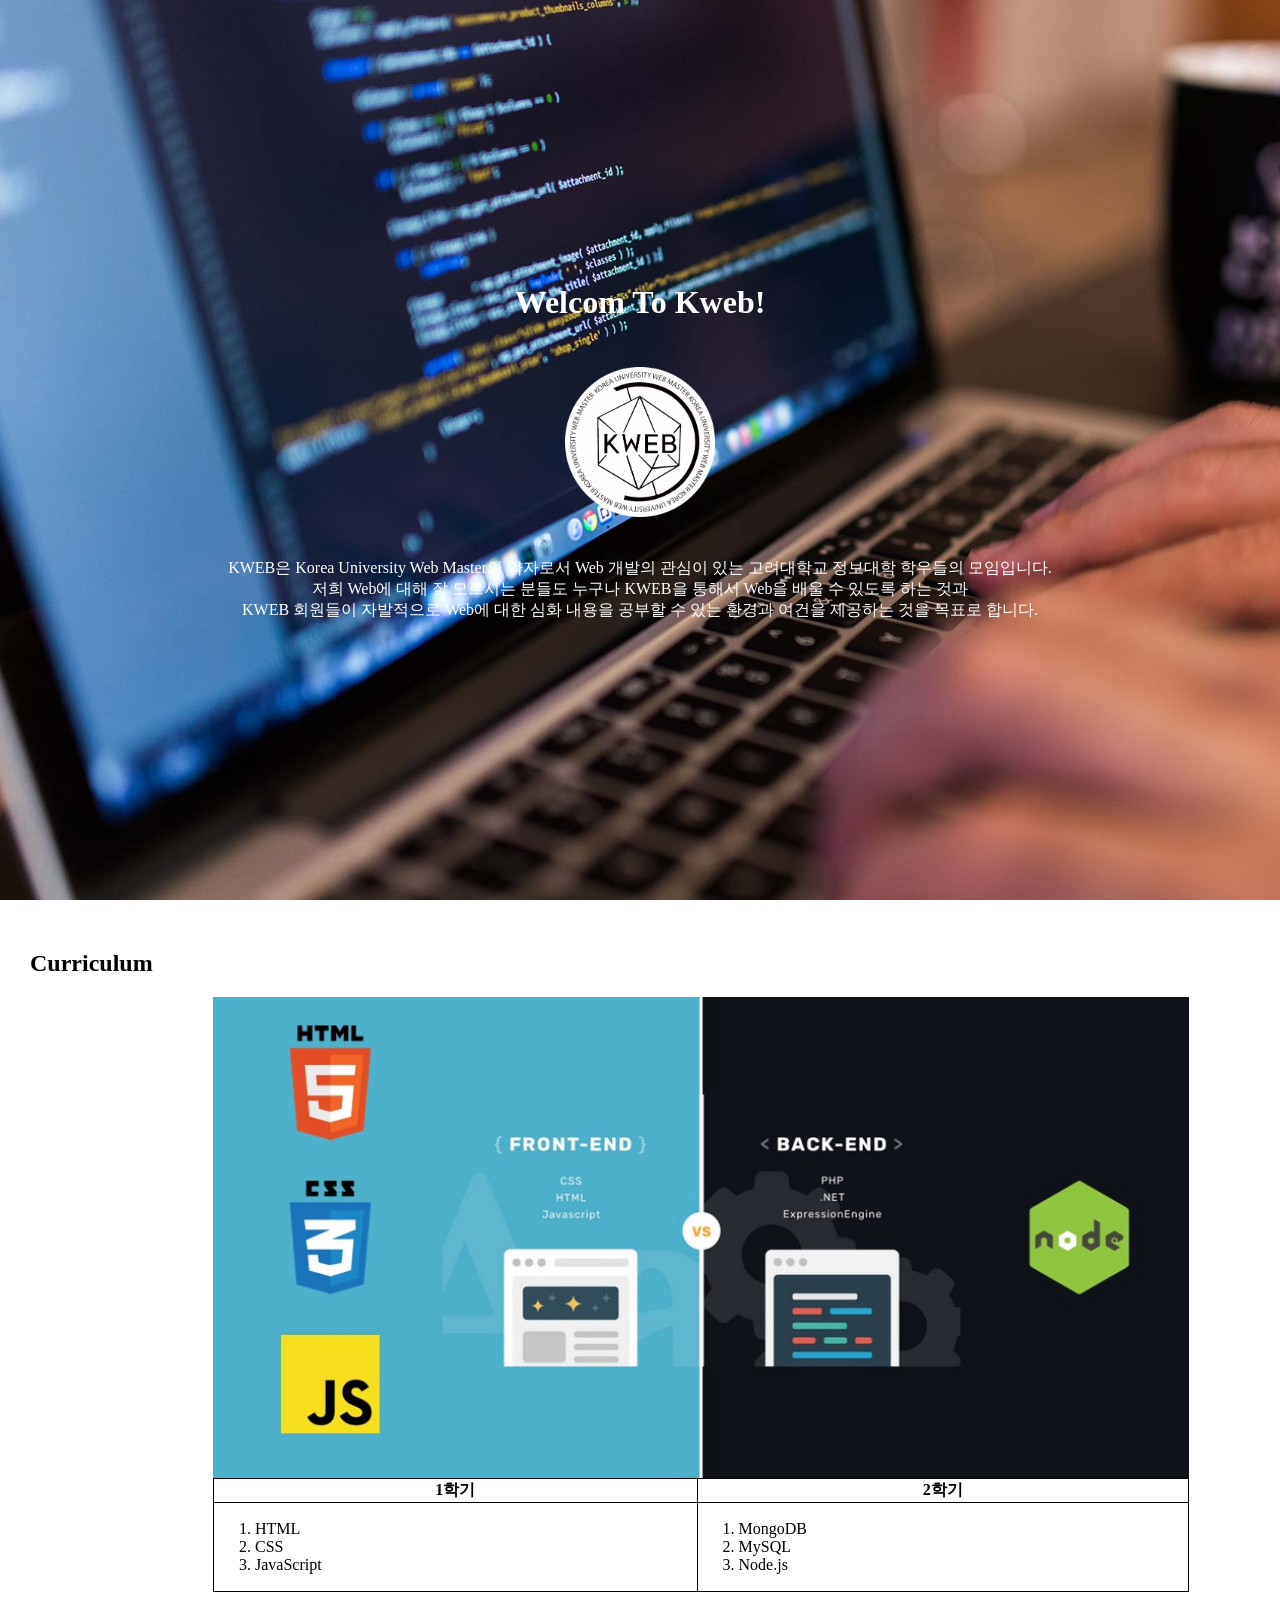
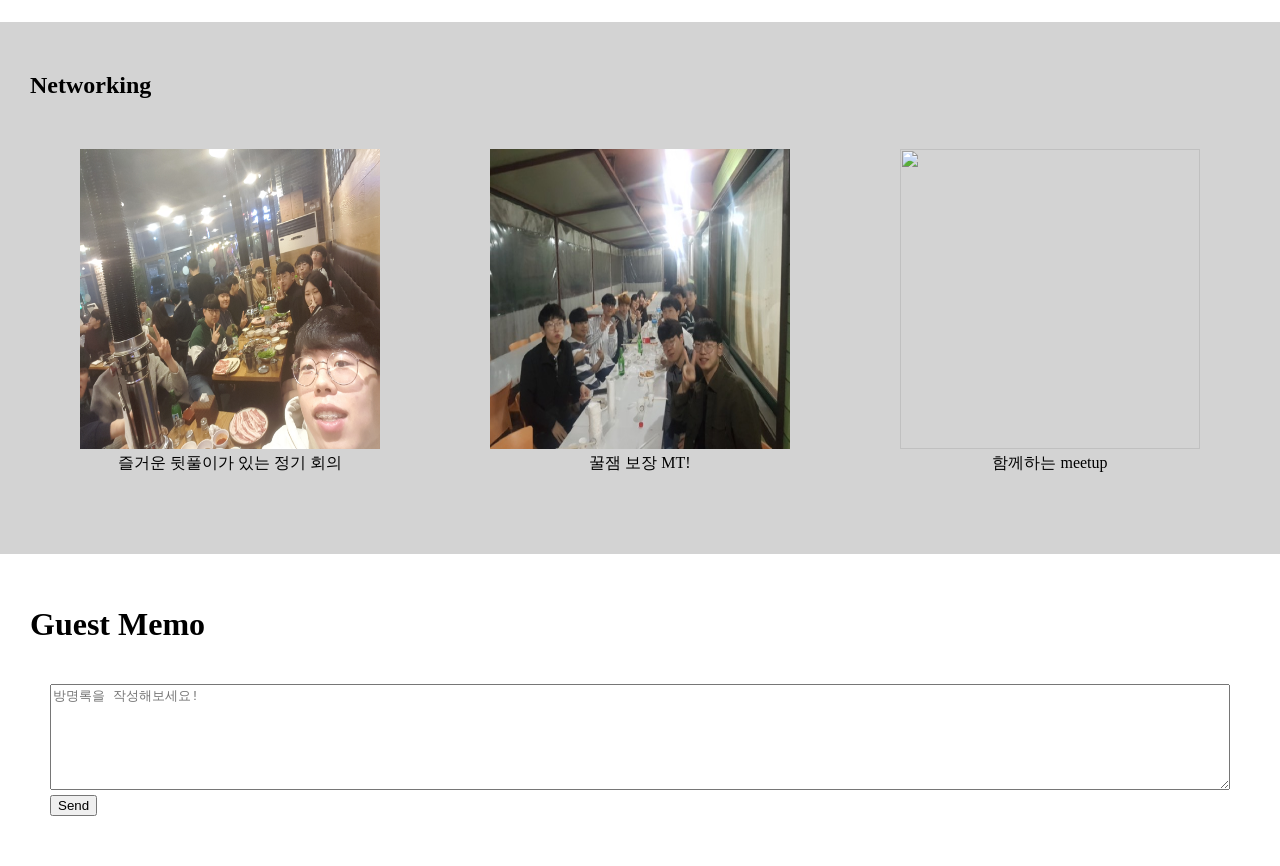
==== #assignment1(week1)_html.html @ 517dcb5a "파일 밖으로 꺼냄" ====
<!DOCTYPE html>
<html lang="en">
<head>
    <meta charset="UTF-8">
    <meta name="viewport" content="width=device-width, initial-scale=1.0">
    <meta http-equiv="X-UA-Compatible" content="ie=edge">
    
    <title>KEWB 2019 SUMMER-STUDY   WEEK-1</title>

    <link rel="stylesheet" type="text/css" href="./KWEB_07.29_css.css">
</head>
<body>
    <!--랜딩페이지 시작-->
    <div id="Landingpage">
        <h1 class="Landingpage-text">Welcom To Kweb!</h1>
        <img id="Landingpage-logo" src="./logo.png">
        <p class="Landingpage-text">KWEB은 Korea University Web Master의 약자로서 Web 개발의 관심이 있는 고려대학교 정보대학 학우들의 모임입니다.<br>저희 Web에 대해 잘 모르시는 분들도 누구나 KWEB을 통해서 Web을 배울 수 있도록 하는 것과<br>KWEB 회원들이 자발적으로 Web에 대한 심화 내용을 공부할 수 있는 환경과 여건을 제공하는 것을 목표로 합니다.</p>
    </div>
    <!--랜딩페이지 끝-->

    <!--커리큘럼 시작-->
    <div class="page" id="Curriculum">
        <h2 id="Curriculum-title">Curriculum</h2>
        <div id="Curriculum-contents">
            <img id="Curriculum-img" src="./curriculum.jpeg">
            <table class="Curriculum-table">
                <tr>
                    <th>1학기</th>
                    <th>2학기</th>
                </tr>
                <tr>
                    <td>
                        <ol>
                            <li>HTML</li>
                            <li>CSS</li>
                            <li>JavaScript</li>
                        </ol>
                    </td>
                    <td>
                        <ol>
                            <li>MongoDB</li>
                            <li>MySQL</li>
                            <li>Node.js</li>
                        </ol>
                    </td>
                </tr>
            </table>
        </div>
    </div>
    <!--커리큘럼 끝-->

    <!--네트워킹 시작-->
    <div class="page" id="Networking">
        <h2 id="Networking-title">Networking</h2>
        <div id="Networking-container">
            <div class="Networking-element">
                <img class="Networking-img" src="./monthly.jpeg">
                <div>즐거운 뒷풀이가 있는 정기 회의</div>
            </div>
            <div class="Networking-element">
                <img class="Networking-img" src="./mt.jpg">
                <div>꿀잼 보장 MT!</div>
            </div>
            <div class="Networking-element">
                <img class="Networking-img" src="./meetup.jpeg">
                <div>함께하는 meetup</div>
            </div>
        </div>

    </div>
    <!--네트워킹 끝-->

    <!--게스트메모 시작-->
    <div class="page" id="Guest-memo">
        <h1>Guest Memo</h1>
        <div id="Guest-memo-box">
            <textarea id="Guest-memo-text" placeholder="방명록을 작성해보세요!"></textarea>
            <input type="button" value="Send" id="Guest-memo-button">
        </div>
    </div>
    <!--게스트메모 끝-->

    <script src="#assignment1(week1)_script.js"></script>
</body>
</html>
---- KWEB_07.29_css.css ----
html,body{
    width: 100%;
    margin:0px;
}

#Landingpage{
    
    height: 100vh;
    

    background-image: url("./title.jpg");
    background-size: cover;
    background-blend-mode: overlay;
    
    display: flex;
    flex-direction: column;
    align-items: center;
    justify-content: center;
}

#Landingpage-logo{
    margin:25px;
    height: 150px;
    width: 150px;
}

.Landingpage-text{
    color:white;
    text-align: center;
}
/**********Landingpage finish************/


.page{
    width: calc(100% - 60px);
    padding: 30px;
    
}

.page:nth-child(2n-1){
    background-color: lightgray;
}

/******Curriculum start***********/
#Curriculum-title{
    display: flex;
    align-items: flex-start
}

#Curriculum-contents{
    display: flex;
    flex-direction: column;
    align-items: center;
    justify-content: center;
    
}

#Curriculum-img{
    width: 80%;
    margin-left: 10%;
}

.Curriculum-table{
    width: 80%;
    margin-left: 10%;
    border-collapse: collapse;

}

.Curriculum-table td,th{
    border:1px solid black;
}
/*****Curriculum finish*********/

/*****Networking start**********/
#Networking-container{
    display: flex;
    align-items: center;
    justify-content: center;
}

#Networking-container{
    display: flex;
    flex-direction: row;
    align-items:center;
    justify-content: space-between;

    margin:50px;

    text-align: center;
}

.Networking-img{
    height: 300px;
    width: 300px;
}
/*******Networking finish*****/

/******Guest-Memo start********/
#Guest-memo-box{
    display: flex;
    justify-content: space-between;
    flex-wrap: wrap;

    padding: 20px;
}
#Guest-memo-text{
    width: 100%;
    height: 100px;
    text-align: left;
}

#Guest-memo-button{
    margin-top:5px;
}
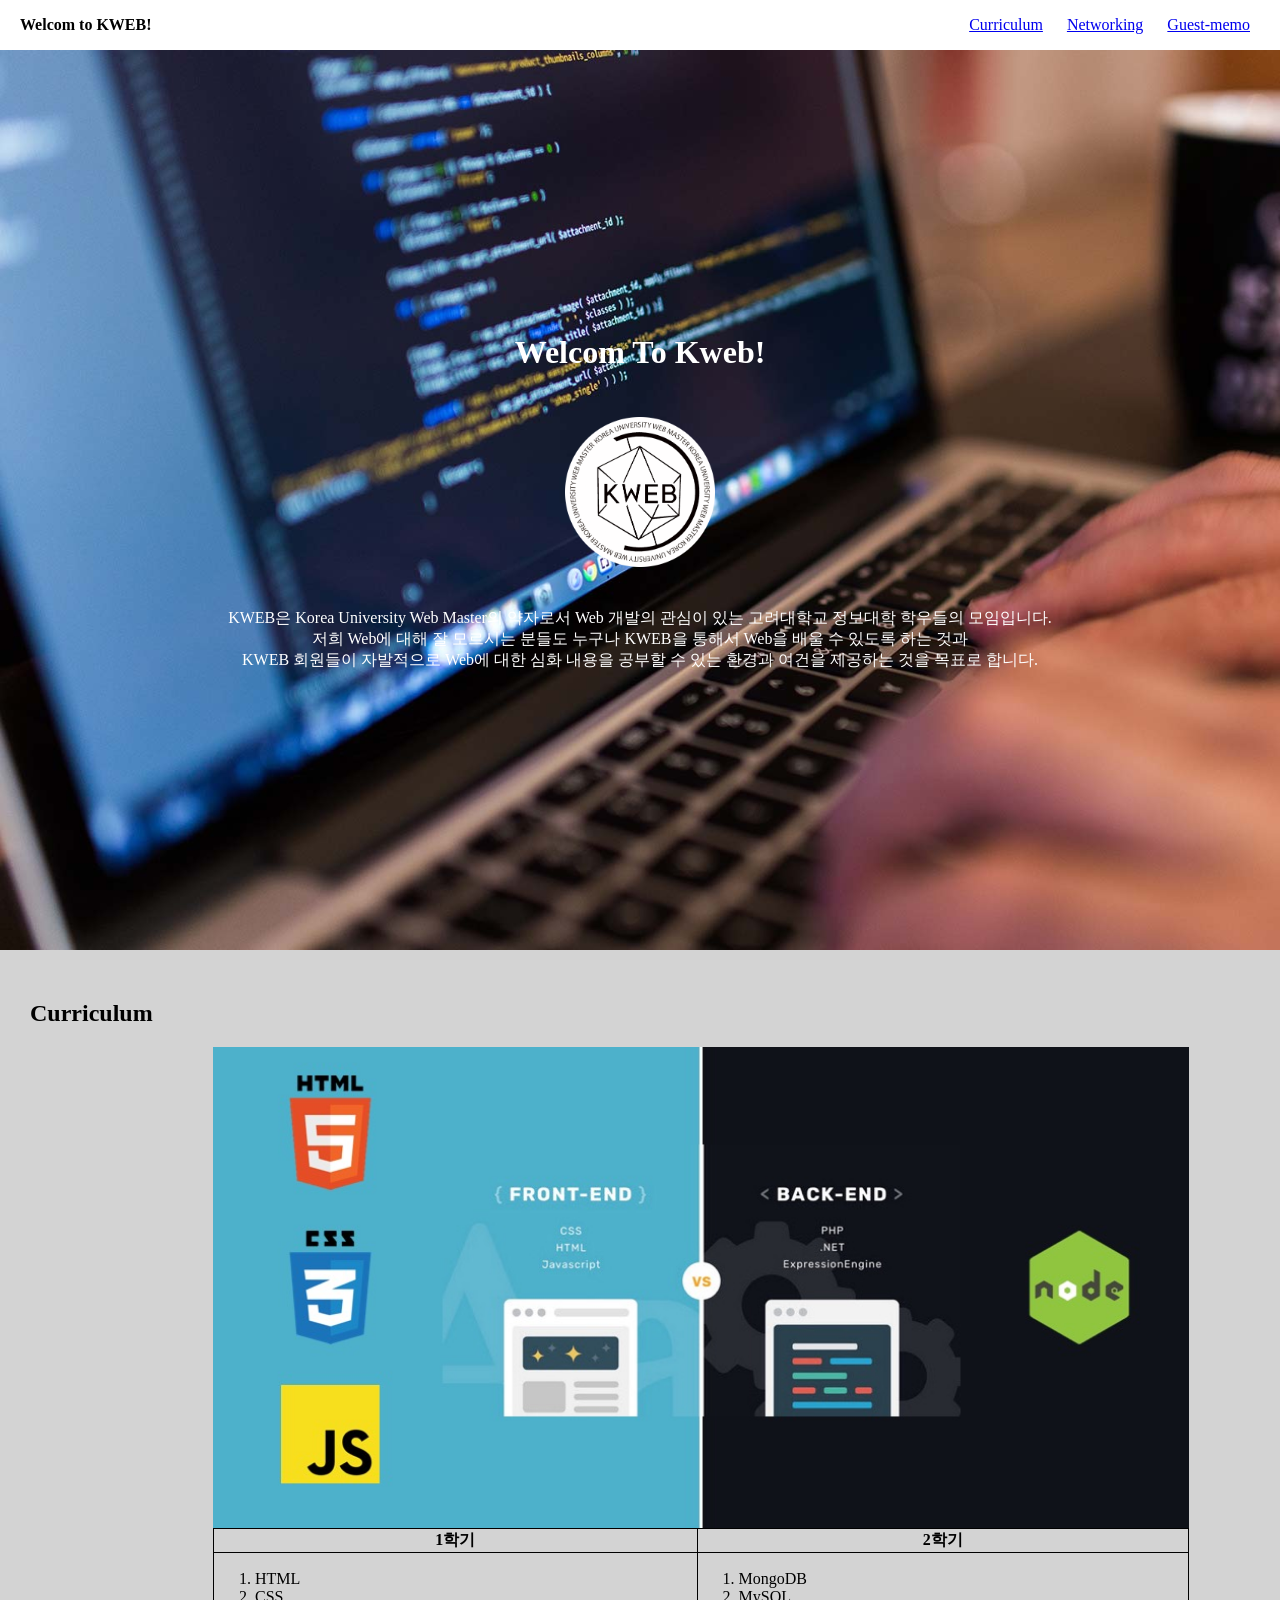
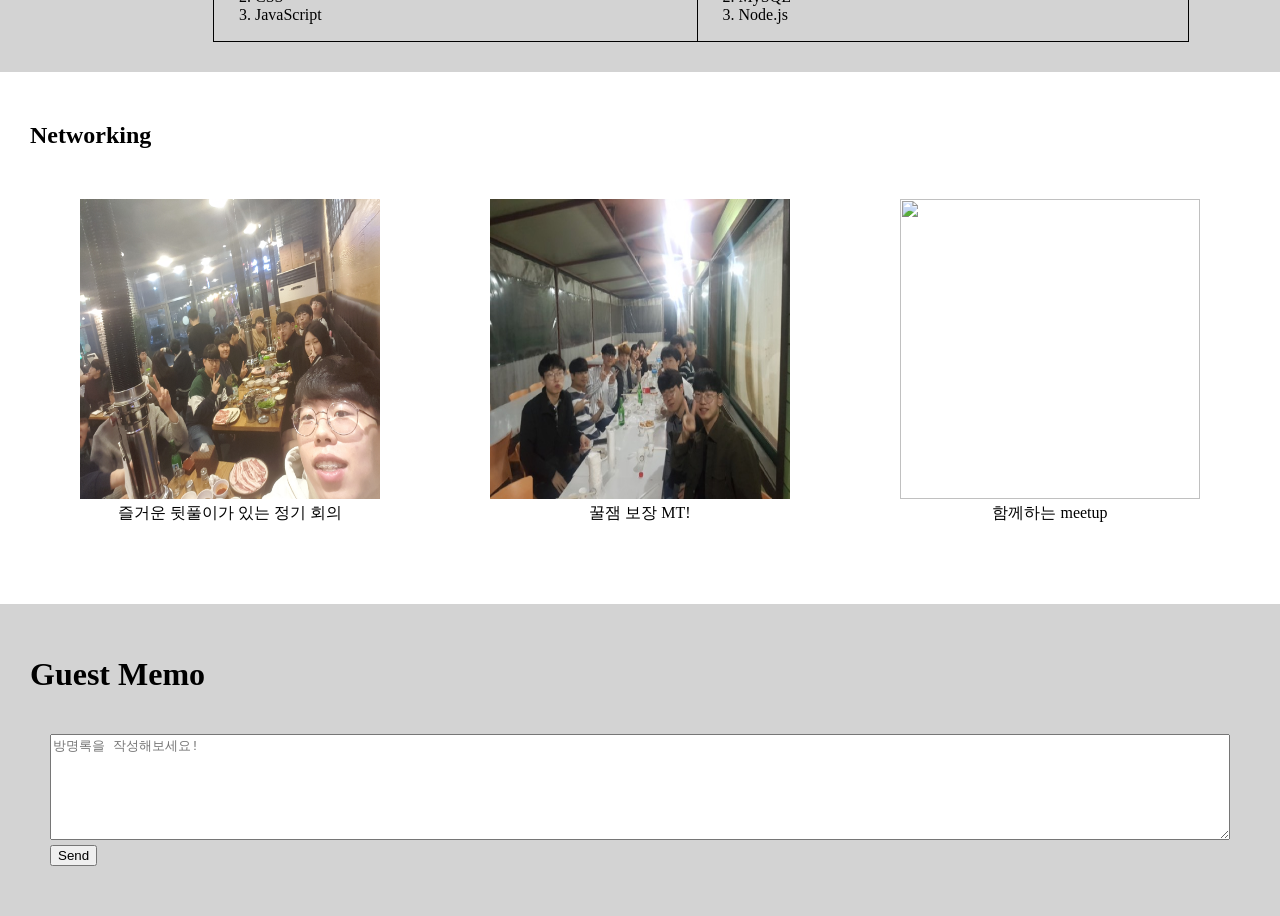
==== commit 98198875: "menu-bar html&css" ====
--- a/#assignment1(week1)_html.html
+++ b/#assignment1(week1)_html.html
@@ -10,6 +10,17 @@
     <link rel="stylesheet" type="text/css" href="./KWEB_07.29_css.css">
 </head>
 <body>
+    <!--메뉴바 시작-->
+    <div id="menu-bar">
+        <div id="menu-bar-title">Welcom to KWEB!</div>
+        <div id="menu-bar-element">
+            <a class="menu-bar-category" href="#Curriculum">Curriculum</a>
+            <a class="menu-bar-category" href="#Networking">Networking</a>
+            <a class="menu-bar-category" href="#Guest-memo">Guest-memo</a>
+        </div>
+    </div>
+    <!--메뉴바 끝-->
+
     <!--랜딩페이지 시작-->
     <div id="Landingpage">
         <h1 class="Landingpage-text">Welcom To Kweb!</h1>
--- a/KWEB_07.29_css.css
+++ b/KWEB_07.29_css.css
@@ -3,6 +3,34 @@
     margin:0px;
 }
 
+/***menu-bar start******/
+#menu-bar{
+    position: sticky;
+    top:0px;
+    background-color:white;
+
+    height: 50px;
+
+    padding-right: 20px;
+	padding-left: 20px;
+
+    display: flex;
+    align-items: center;
+    justify-content: space-between;
+}
+
+.menu-bar-category{
+    margin:10px;
+}
+
+
+#menu-bar-title{
+    font-weight: bold;
+
+}
+
+
+/****landingpage start**********/
 #Landingpage{
     
     height: 100vh;
@@ -73,11 +101,7 @@
 /*****Curriculum finish*********/
 
 /*****Networking start**********/
-#Networking-container{
-    display: flex;
-    align-items: center;
-    justify-content: center;
-}
+
 
 #Networking-container{
     display: flex;
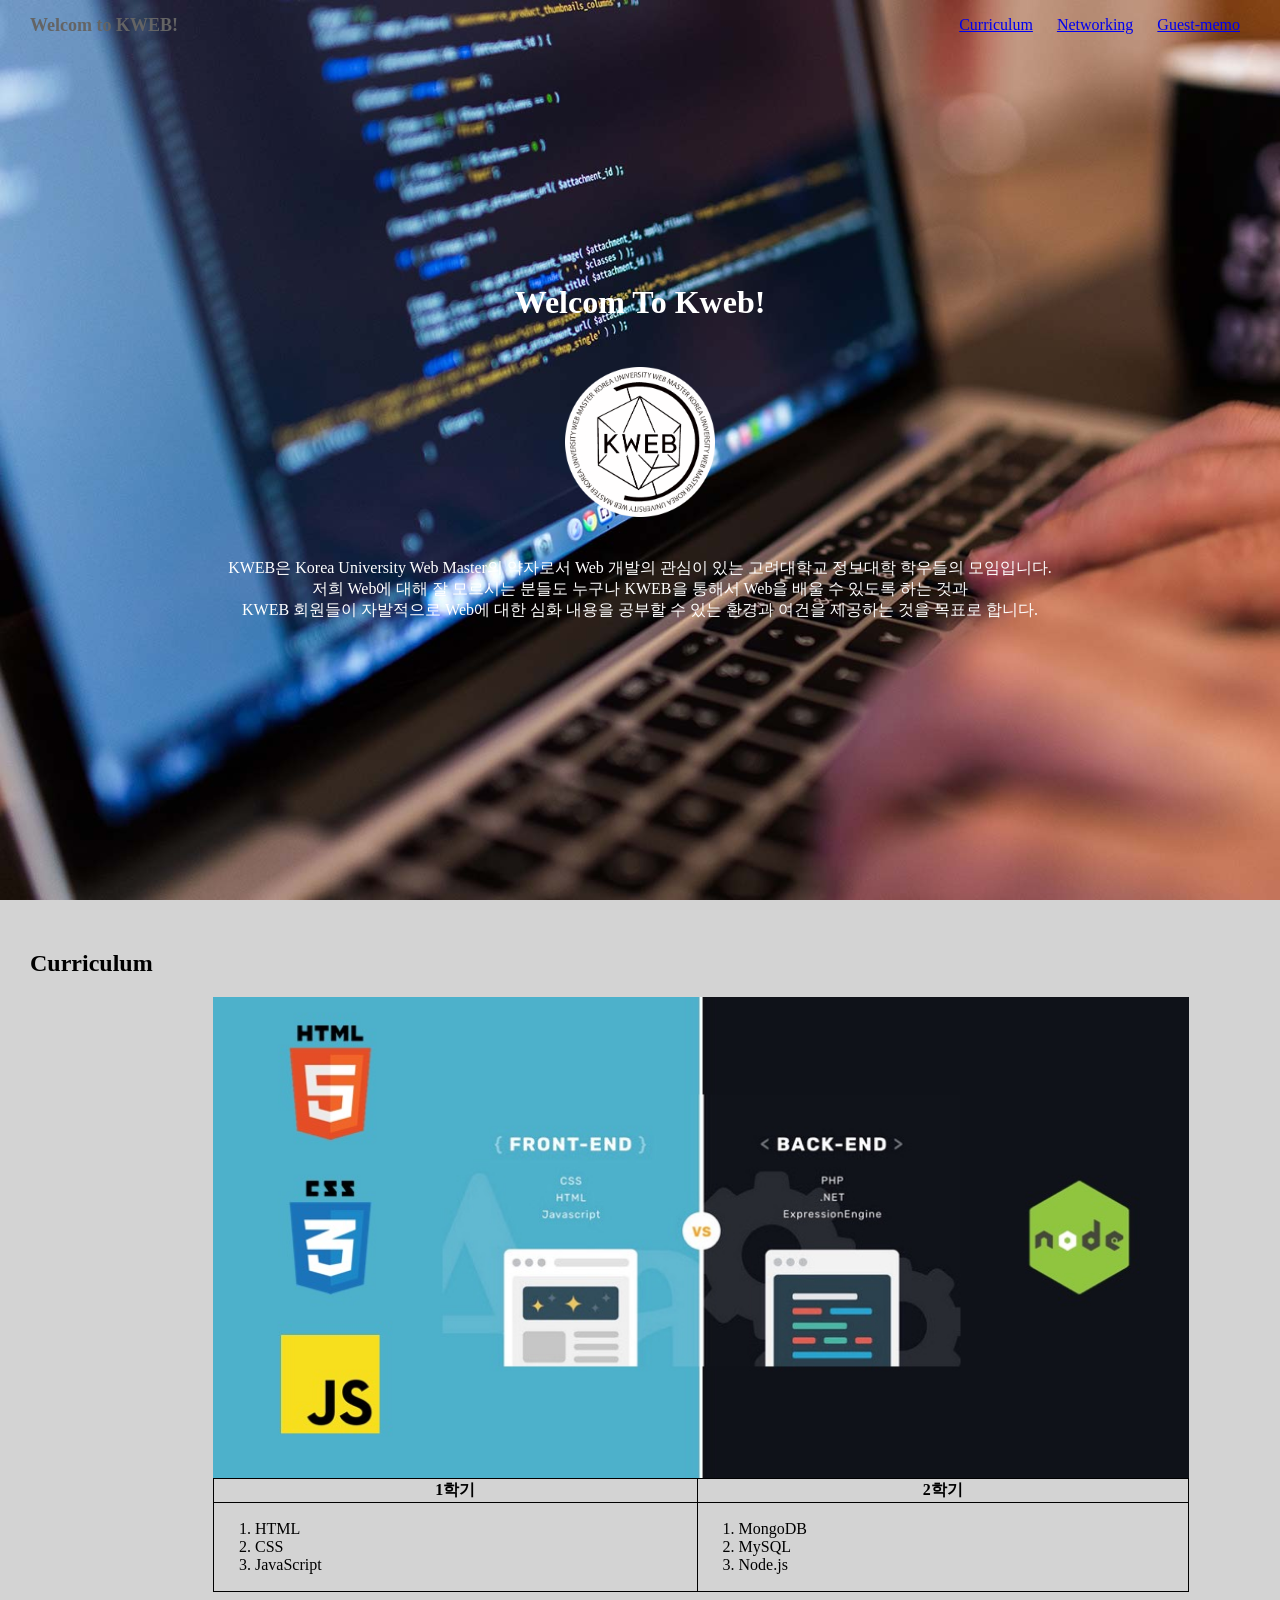
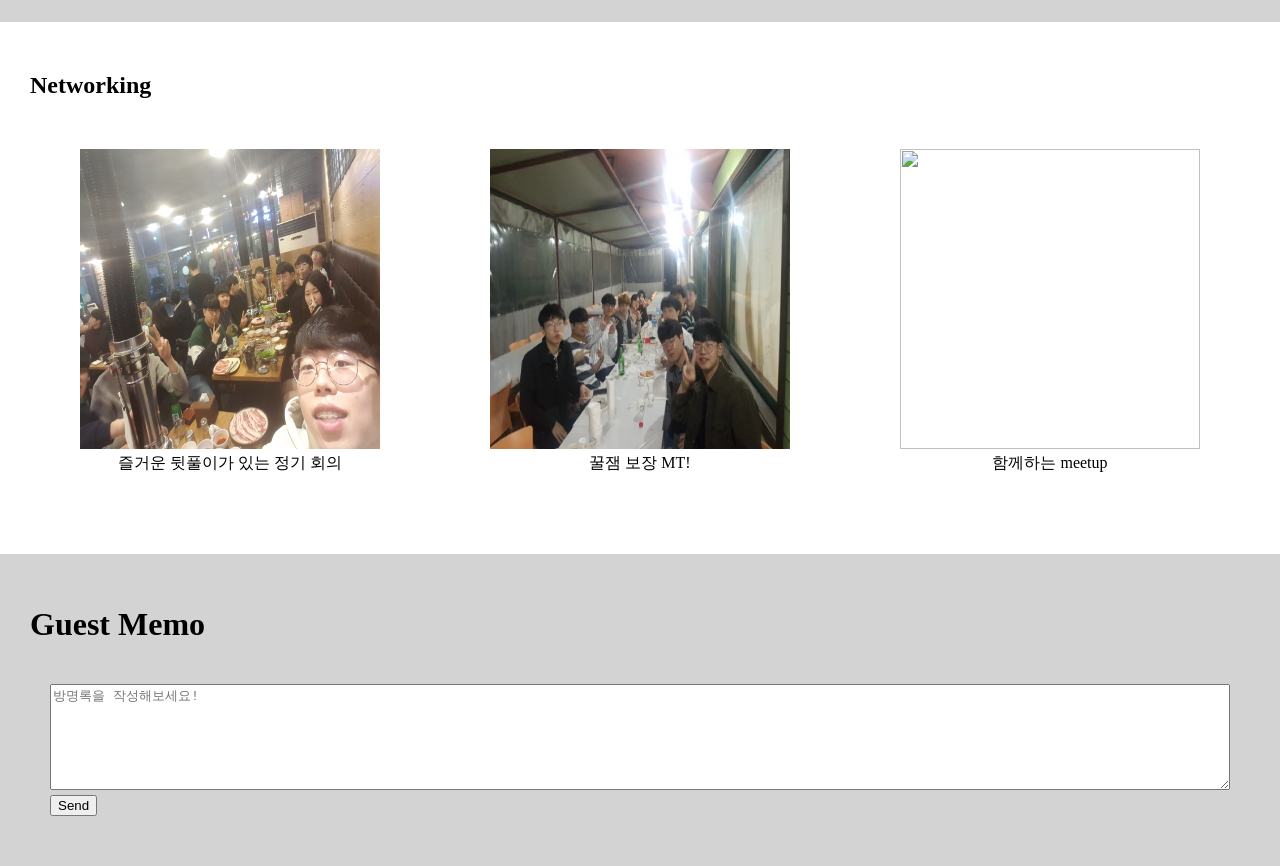
==== commit 3d757bf5: "메뉴바 구현" ====
--- a/#assignment1(week1)_html.html
+++ b/#assignment1(week1)_html.html
@@ -83,7 +83,7 @@
 
     <!--게스트메모 시작-->
     <div class="page" id="Guest-memo">
-        <h1>Guest Memo</h1>
+        <h1 id="Guest-memo-title">Guest Memo</h1>
         <div id="Guest-memo-box">
             <textarea id="Guest-memo-text" placeholder="방명록을 작성해보세요!"></textarea>
             <input type="button" value="Send" id="Guest-memo-button">
@@ -91,6 +91,6 @@
     </div>
     <!--게스트메모 끝-->
 
-    <script src="#assignment1(week1)_script.js"></script>
+    <script src="./KWEB_07.29_script.js"></script>
 </body>
 </html>
--- a/KWEB_07.29_css.css
+++ b/KWEB_07.29_css.css
@@ -5,18 +5,20 @@
 
 /***menu-bar start******/
 #menu-bar{
-    position: sticky;
+    position: fixed;
+    
+    height: 50px;
+    width: calc(100% - 60px);
+
     top:0px;
-    background-color:white;
-
-    height: 50px;
-
-    padding-right: 20px;
-	padding-left: 20px;
+    padding-left: 30px;
+    padding-right:30px;
 
     display: flex;
     align-items: center;
     justify-content: space-between;
+
+    z-index: 1;
 }
 
 .menu-bar-category{
@@ -25,10 +27,14 @@
 
 
 #menu-bar-title{
+    color:rgb(100, 100, 100);
     font-weight: bold;
-
+    font-size:large;
 }
 
+#menu-bar-background{
+    background-color:white;
+}
 
 /****landingpage start**********/
 #Landingpage{
@@ -66,13 +72,13 @@
 }
 
 .page:nth-child(2n-1){
-    background-color: lightgray;
+    background-color: lightgrey;
 }
 
 /******Curriculum start***********/
 #Curriculum-title{
     display: flex;
-    align-items: flex-start
+    align-items: flex-start;
 }
 
 #Curriculum-contents{
@@ -80,7 +86,6 @@
     flex-direction: column;
     align-items: center;
     justify-content: center;
-    
 }
 
 #Curriculum-img{
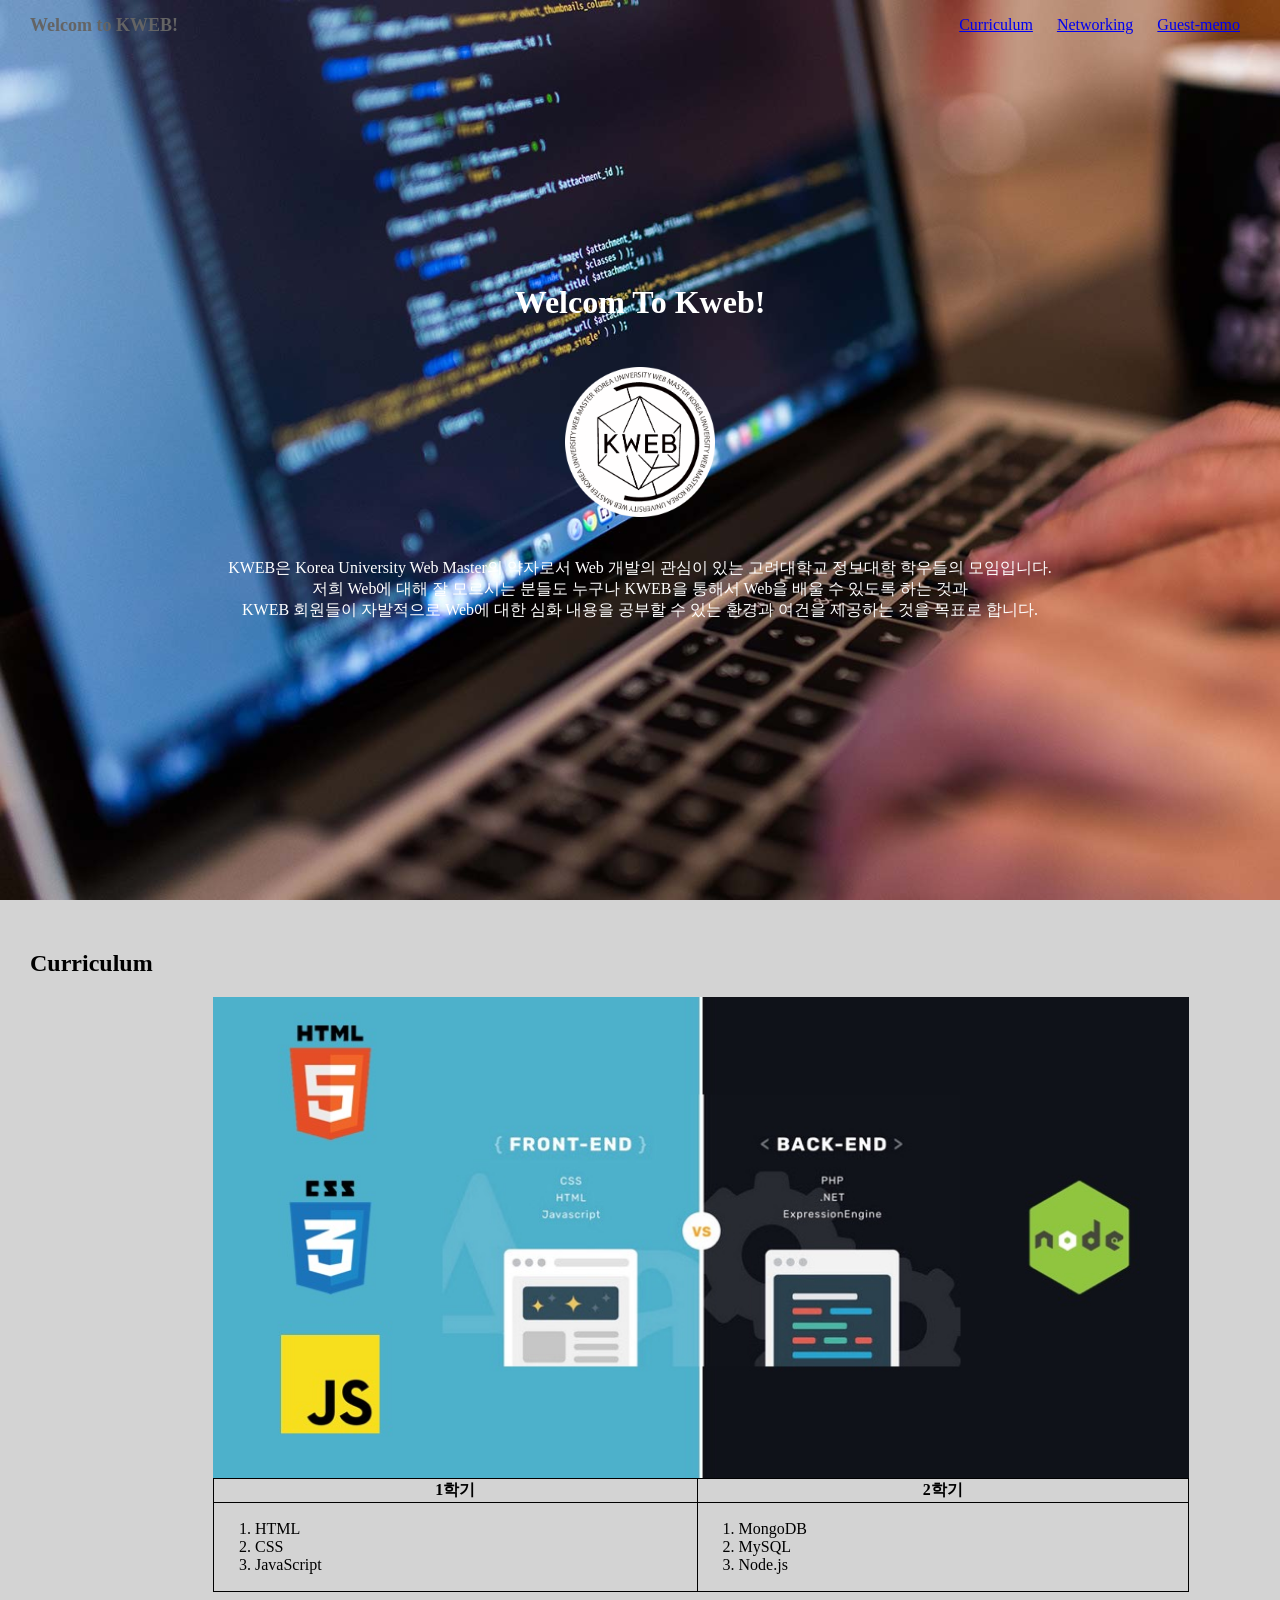
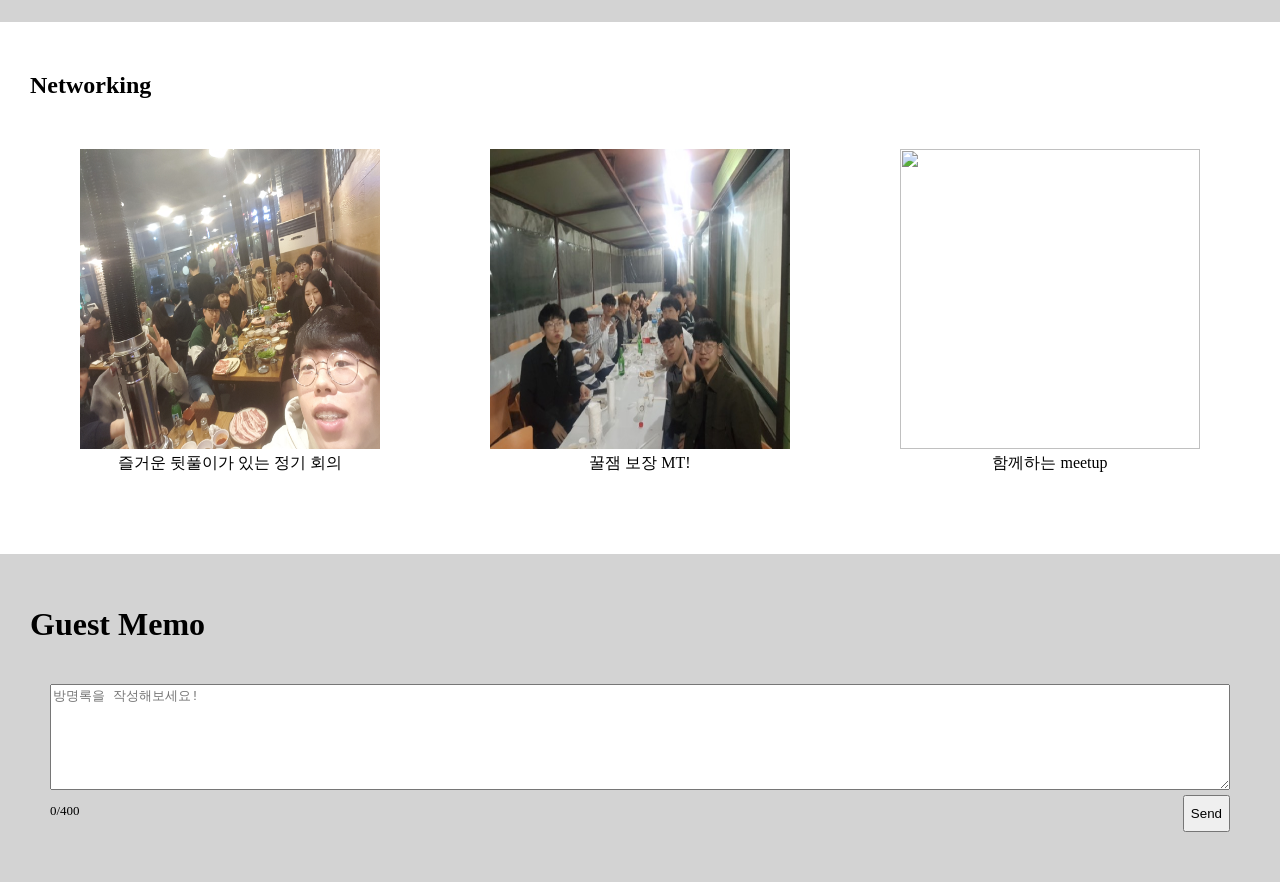
==== commit 7008b70b: "방명록 ui만들기" ====
--- a/#assignment1(week1)_html.html
+++ b/#assignment1(week1)_html.html
@@ -86,6 +86,10 @@
         <h1 id="Guest-memo-title">Guest Memo</h1>
         <div id="Guest-memo-box">
             <textarea id="Guest-memo-text" placeholder="방명록을 작성해보세요!"></textarea>
+            <div id="Guest-memo-length">
+                <p id="Guest-memo-input">0</p>
+                <p>/400</p>
+            </div>
             <input type="button" value="Send" id="Guest-memo-button">
         </div>
     </div>
--- a/KWEB_07.29_css.css
+++ b/KWEB_07.29_css.css
@@ -143,5 +143,12 @@
     margin-top:5px;
 }
 
+#Guest-memo-length{
+    display: flex;
+    flex-direction: row;
+    font-size: small;
+    
+}
 
 
+
